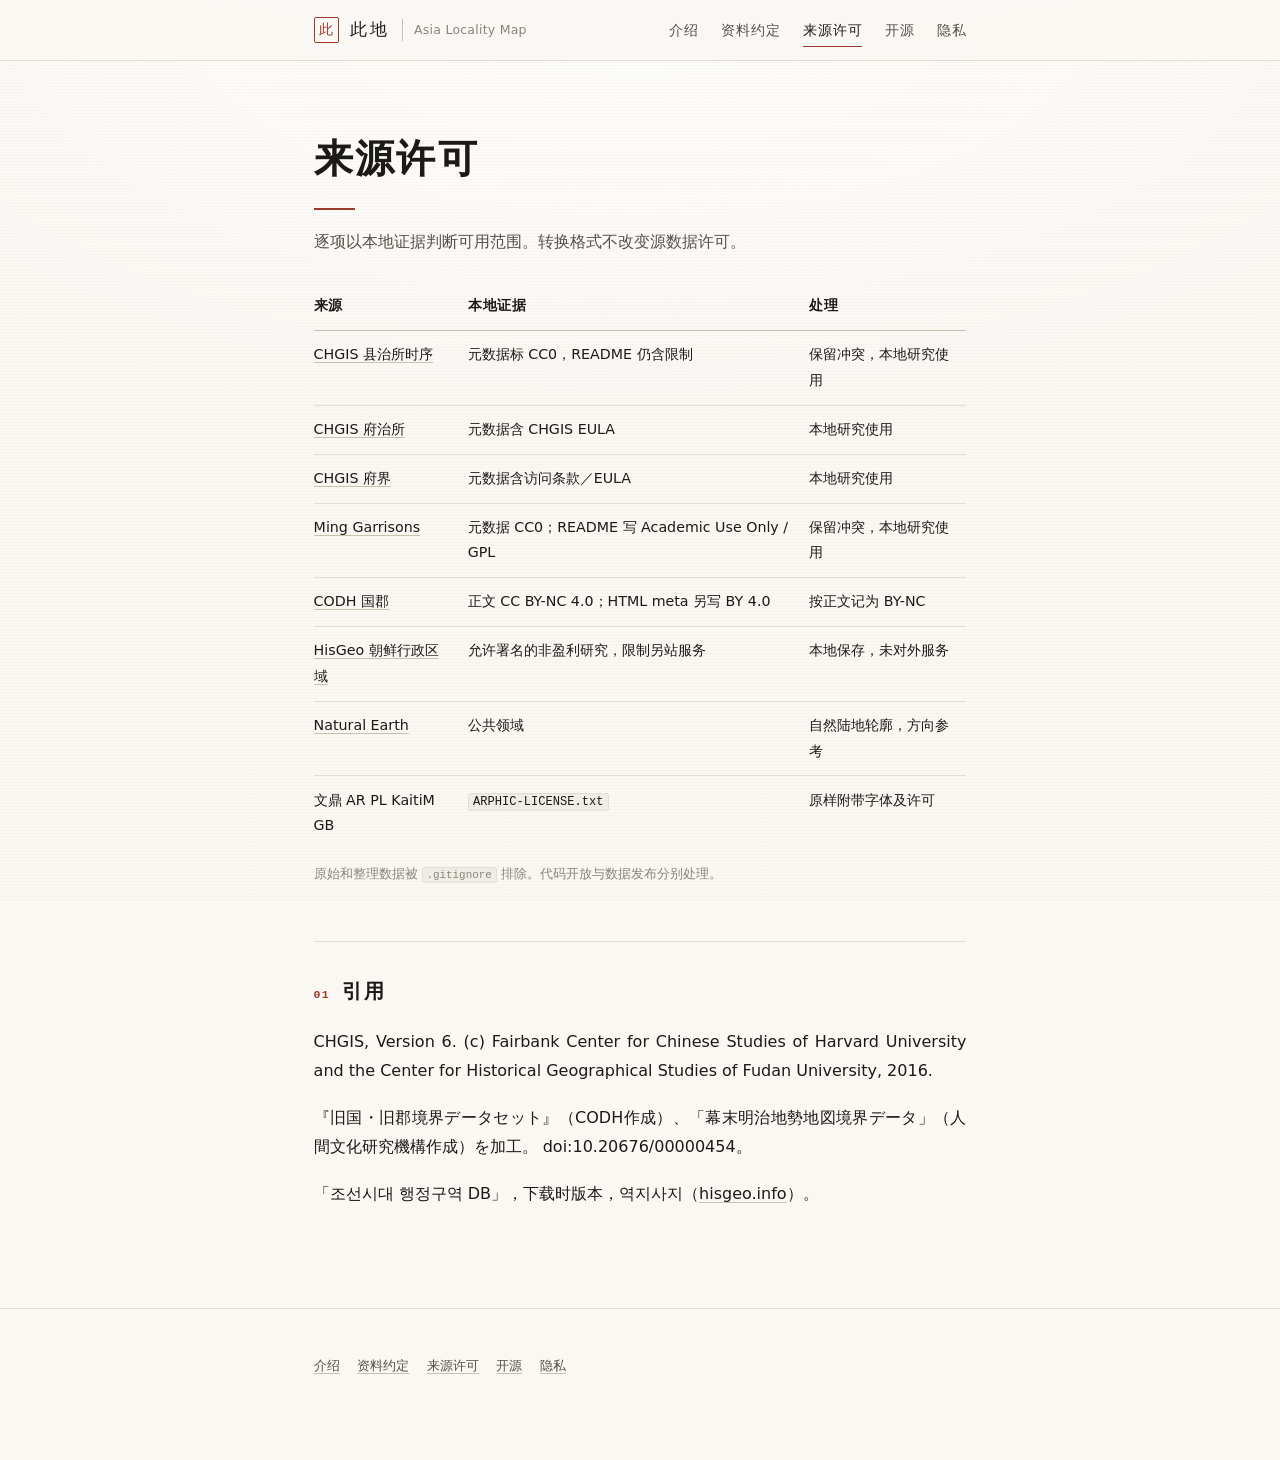
==== docs/data-rights.html @ b0e91c5f "Initial commit: Asia Locality Map Android app and documentation" ====
<!DOCTYPE html>
<html lang="zh-Hans">
<head>
<meta charset="utf-8">
<meta name="viewport" content="width=device-width, initial-scale=1">
<title>来源许可 — 此地 · Asia Locality Map</title>
<meta name="description" content="此地使用的历史地理数据逐项许可记录与引用格式。">
<link rel="stylesheet" href="assets/style.css">
</head>
<body>

<header class="site-header">
  <div class="wrap">
    <a class="brand" href="index.html">
      <span class="seal" aria-hidden="true">此</span>
      <span class="brand-text">此地</span>
      <span class="brand-sub">Asia Locality Map</span>
    </a>
    <nav class="site-nav">
      <a href="index.html">介绍</a>
      <a href="product.html">资料约定</a>
      <a href="data-rights.html" aria-current="page">来源许可</a>
      <a href="open-source.html">开源</a>
      <a href="privacy.html">隐私</a>
    </nav>
  </div>
</header>

<main>
  <div class="wrap">
    <h1>来源许可</h1>
    <p class="lede">逐项以本地证据判断可用范围。转换格式不改变源数据许可。</p>

    <div class="table-scroll">
      <table>
        <thead>
          <tr>
            <th>来源</th>
            <th>本地证据</th>
            <th>处理</th>
          </tr>
        </thead>
        <tbody>
          <tr>
            <td><a href="https://doi.org/10.7910/DVN/Q9VOF5">CHGIS 县治所时序</a></td>
            <td>元数据标 CC0，README 仍含限制</td>
            <td>保留冲突，本地研究使用</td>
          </tr>
          <tr>
            <td><a href="https://doi.org/10.7910/DVN/WW1PD6">CHGIS 府治所</a></td>
            <td>元数据含 CHGIS EULA</td>
            <td>本地研究使用</td>
          </tr>
          <tr>
            <td><a href="https://doi.org/10.7910/DVN/I0Q7SM">CHGIS 府界</a></td>
            <td>元数据含访问条款／EULA</td>
            <td>本地研究使用</td>
          </tr>
          <tr>
            <td><a href="https://doi.org/10.7910/DVN/5RUXK8">Ming Garrisons</a></td>
            <td>元数据 CC0；README 写 Academic Use Only / GPL</td>
            <td>保留冲突，本地研究使用</td>
          </tr>
          <tr>
            <td><a href="https://geoshape.ex.nii.ac.jp/kg/">CODH 国郡</a></td>
            <td>正文 CC BY-NC 4.0；HTML meta 另写 BY 4.0</td>
            <td>按正文记为 BY-NC</td>
          </tr>
          <tr>
            <td><a href="https://www.hisgeo.info/wiki/%EC%A1%BC%EC%84%A0_%ED%96%89%EC%A0%95%EA%B3%84%EC%9C%A0_DB">HisGeo 朝鲜行政区域</a></td>
            <td>允许署名的非盈利研究，限制另站服务</td>
            <td>本地保存，未对外服务</td>
          </tr>
          <tr>
            <td><a href="https://www.naturalearthdata.com/about/terms-of-use/">Natural Earth</a></td>
            <td>公共领域</td>
            <td>自然陆地轮廓，方向参考</td>
          </tr>
          <tr>
            <td>文鼎 AR PL KaitiM GB</td>
            <td><code>ARPHIC-LICENSE.txt</code></td>
            <td>原样附带字体及许可</td>
          </tr>
        </tbody>
        <caption>原始和整理数据被 <code>.gitignore</code> 排除。代码开放与数据发布分别处理。</caption>
      </table>
    </div>

    <h2><span class="idx">01</span>引用</h2>
    <p>
      CHGIS, Version 6. (c) Fairbank Center for Chinese Studies of Harvard University
      and the Center for Historical Geographical Studies of Fudan University, 2016.
    </p>
    <p>
      『旧国・旧郡境界データセット』（CODH作成）、「幕末明治地勢地図境界データ」（人間文化研究機構作成）を加工。
      doi:10.20676/00000454。
    </p>
    <p>「조선시대 행정구역 DB」，下载时版本，역지사지（<a href="https://www.hisgeo.info">hisgeo.info</a>）。</p>

  </div>
</main>

<footer class="site-footer">
  <div class="wrap">
    <nav>
      <a href="index.html">介绍</a>
      <a href="product.html">资料约定</a>
      <a href="data-rights.html">来源许可</a>
      <a href="open-source.html">开源</a>
      <a href="privacy.html">隐私</a>
    </nav>
  </div>
</footer>

</body>
</html>
---- docs/assets/style.css ----
/* 此地 · Asia Locality Map — 文档站点
   现代版式 + 古风气质：宣纸底、墨色字、宋体标题、朱砂细节点缀。
   不用插图与彩色块，留白与细线承担层级。 */

:root {
  /* 墨与纸 */
  --paper: #faf8f3;
  --paper-raised: #fffdf8;
  --ink: #1c1a17;
  --ink-soft: #55504a;
  --ink-faint: #8b8479;
  --line: #e4ded1;
  --line-strong: #c9c0ad;
  --cinnabar: #9a3b2c; /* 朱砂，仅作点睛 */
  --seal: #a03a2b;

  --measure: 44rem;
  --font-serif: "Songti SC", "Source Han Serif SC", "Noto Serif CJK SC",
    "STSong", "Times New Roman", Georgia, serif;
  --font-sans: "PingFang SC", "Hiragino Sans GB", "Noto Sans CJK SC",
    "Microsoft YaHei", system-ui, -apple-system, "Segoe UI", sans-serif;
  --font-mono: "SF Mono", "JetBrains Mono", Menlo, Consolas, monospace;
}

* {
  box-sizing: border-box;
}

html {
  scroll-behavior: smooth;
  scroll-padding-top: 5.5rem;
  -webkit-text-size-adjust: 100%;
}

body {
  margin: 0;
  background: var(--paper);
  color: var(--ink);
  font-family: var(--font-sans);
  font-size: 16px;
  line-height: 1.8;
  -webkit-font-smoothing: antialiased;
}

/* 极淡的纸纹：两层重复渐变，不用图片 */
body::before {
  content: "";
  position: fixed;
  inset: 0;
  z-index: -1;
  pointer-events: none;
  background-image: repeating-linear-gradient(
      0deg,
      rgba(120, 110, 92, 0.028) 0 1px,
      transparent 1px 3px
    ),
    radial-gradient(
      120% 80% at 50% 0%,
      rgba(255, 255, 255, 0.75),
      transparent 60%
    );
}

.wrap {
  max-width: var(--measure);
  margin: 0 auto;
  padding: 0 1.6rem;
}

/* ---------- 页头 ---------- */

.site-header {
  position: sticky;
  top: 0;
  z-index: 20;
  background: rgba(250, 248, 243, 0.9);
  backdrop-filter: saturate(140%) blur(10px);
  border-bottom: 1px solid var(--line);
}

.site-header .wrap {
  display: flex;
  align-items: center;
  justify-content: space-between;
  gap: 1.5rem;
  min-height: 3.75rem;
}

.brand {
  display: flex;
  align-items: center;
  gap: 0.7rem;
  text-decoration: none;
  color: var(--ink);
}

/* 印章：细边方框，模拟钤印 */
.seal {
  display: inline-grid;
  place-items: center;
  width: 1.6rem;
  height: 1.6rem;
  border: 1px solid var(--seal);
  border-radius: 2px;
  color: var(--seal);
  font-family: var(--font-serif);
  font-size: 0.85rem;
  line-height: 1;
  padding-bottom: 0.05em;
  flex: none;
}

.brand-text {
  font-family: var(--font-serif);
  font-size: 1.05rem;
  letter-spacing: 0.14em;
  white-space: nowrap;
}

.brand-sub {
  font-family: var(--font-sans);
  font-size: 0.78rem;
  letter-spacing: 0.02em;
  color: var(--ink-faint);
  white-space: nowrap;
  padding-left: 0.7rem;
  margin-left: 0.1rem;
  border-left: 1px solid var(--line-strong);
}

.site-nav {
  display: flex;
  gap: 1.4rem;
  font-size: 0.85rem;
}

.site-nav a {
  position: relative;
  color: var(--ink-soft);
  text-decoration: none;
  letter-spacing: 0.06em;
  padding: 0.2rem 0;
}

.site-nav a::after {
  content: "";
  position: absolute;
  left: 0;
  right: 0;
  bottom: -0.1rem;
  height: 1px;
  background: var(--cinnabar);
  transform: scaleX(0);
  transform-origin: left;
  transition: transform 0.22s ease;
}

.site-nav a:hover {
  color: var(--ink);
}

.site-nav a:hover::after,
.site-nav a[aria-current="page"]::after {
  transform: scaleX(1);
}

.site-nav a[aria-current="page"] {
  color: var(--ink);
}

@media (max-width: 700px) {
  .brand-sub {
    display: none;
  }
  .site-nav {
    gap: 0.95rem;
    font-size: 0.8rem;
  }
  .site-header .wrap {
    min-height: 3.25rem;
  }
}

/* ---------- 主体 ---------- */

main {
  padding: 4.5rem 0 5rem;
}

h1 {
  font-family: var(--font-serif);
  font-size: clamp(1.85rem, 5.5vw, 2.45rem);
  font-weight: 600;
  line-height: 1.35;
  letter-spacing: 0.06em;
  margin: 0 0 1rem;
}

/* 标题下的短朱砂横线，古谱中的"鱼尾"意象 */
h1::after {
  content: "";
  display: block;
  width: 2.6rem;
  height: 2px;
  margin-top: 1.4rem;
  background: var(--cinnabar);
}

h2 {
  font-family: var(--font-serif);
  font-size: 1.24rem;
  font-weight: 600;
  letter-spacing: 0.1em;
  margin: 3.5rem 0 1.2rem;
  padding-top: 2rem;
  border-top: 1px solid var(--line);
  display: flex;
  align-items: baseline;
  gap: 0.75rem;
}

/* 章节序号：小字朱砂 */
h2 .idx {
  font-family: var(--font-mono);
  font-size: 0.72rem;
  letter-spacing: 0.1em;
  color: var(--cinnabar);
  flex: none;
}

h3 {
  font-family: var(--font-serif);
  font-size: 1.02rem;
  font-weight: 600;
  letter-spacing: 0.08em;
  margin: 2rem 0 0.8rem;
}

/* 引首：首页大标题下的说明 */
.lede {
  font-size: 1.02rem;
  line-height: 1.95;
  color: var(--ink-soft);
  margin-bottom: 1.5rem;
}

p {
  margin: 0 0 1.15rem;
  text-align: justify;
}

ul,
ol {
  margin: 0 0 1.3rem;
  padding-left: 1.35rem;
}

li {
  margin-bottom: 0.6rem;
  text-align: justify;
}

li::marker {
  color: var(--ink-faint);
}

a {
  color: var(--ink);
  text-decoration-color: var(--line-strong);
  text-underline-offset: 3px;
}

a:hover {
  text-decoration-color: var(--cinnabar);
}

code {
  font-family: var(--font-mono);
  font-size: 0.85em;
  background: rgba(120, 110, 92, 0.07);
  border: 1px solid var(--line);
  border-radius: 3px;
  padding: 0.08em 0.35em;
}

pre {
  font-family: var(--font-mono);
  font-size: 0.81rem;
  line-height: 1.75;
  background: var(--paper-raised);
  border: 1px solid var(--line);
  border-radius: 4px;
  padding: 1.1rem 1.2rem;
  overflow-x: auto;
  margin: 0 0 1.5rem;
}

pre code {
  background: none;
  border: 0;
  padding: 0;
  font-size: inherit;
}

/* ---------- 表格 ---------- */

.table-scroll {
  overflow-x: auto;
  margin-bottom: 1.7rem;
}

table {
  width: 100%;
  border-collapse: collapse;
  font-size: 0.89rem;
}

th,
td {
  text-align: left;
  padding: 0.7rem 0.95rem 0.7rem 0;
  border-bottom: 1px solid var(--line);
  vertical-align: top;
}

th {
  font-family: var(--font-serif);
  font-weight: 600;
  letter-spacing: 0.06em;
  border-bottom: 1px solid var(--line-strong);
  white-space: nowrap;
}

td.num,
th.num {
  text-align: right;
  font-variant-numeric: tabular-nums;
  white-space: nowrap;
  padding-right: 0;
}

tbody tr:last-child td {
  border-bottom: 0;
}

caption {
  caption-side: bottom;
  text-align: left;
  font-size: 0.8rem;
  color: var(--ink-faint);
  line-height: 1.7;
  padding-top: 0.8rem;
}

/* ---------- 截图 ---------- */

figure {
  margin: 0 0 1.9rem;
}

figure img {
  display: block;
  width: 100%;
  height: auto;
  border: 1px solid var(--line);
  border-radius: 3px;
  background: #fff;
}

figcaption {
  font-size: 0.82rem;
  color: var(--ink-faint);
  line-height: 1.7;
  padding-top: 0.65rem;
}

.shot-group {
  display: grid;
  grid-template-columns: repeat(auto-fit, minmax(9.5rem, 1fr));
  gap: 1.9rem;
  margin-bottom: 2.5rem;
}

.shot-group figure {
  margin: 0;
}

.phone-shot img {
  max-width: 15rem;
  margin: 0 auto;
}

/* 手机与平板并置，体现自适应对照 */
.device-pair {
  display: grid;
  grid-template-columns: minmax(0, 8.5rem) minmax(0, 1fr);
  gap: 1.75rem;
  align-items: start;
  margin-bottom: 2.25rem;
  padding-bottom: 2.25rem;
  border-bottom: 1px solid var(--line);
}

.device-pair:last-of-type {
  border-bottom: 0;
}

.device-pair figure {
  margin: 0;
}

.device-pair .phone-shot img {
  max-width: 8.5rem;
}

.device-tag {
  display: block;
  font-family: var(--font-serif);
  font-size: 0.8rem;
  letter-spacing: 0.1em;
  color: var(--ink-soft);
  padding-bottom: 0.5rem;
}

@media (max-width: 560px) {
  .device-pair {
    grid-template-columns: 1fr;
    gap: 1.5rem;
  }
  .device-pair .phone-shot img {
    max-width: 11rem;
  }
}

/* 提示框：左侧朱砂短线 */
.note {
  position: relative;
  font-size: 0.89rem;
  line-height: 1.8;
  color: var(--ink-soft);
  background: var(--paper-raised);
  border: 1px solid var(--line);
  border-left: 2px solid var(--cinnabar);
  border-radius: 3px;
  padding: 1rem 1.2rem;
  margin-bottom: 1.7rem;
}

.note p:last-child {
  margin-bottom: 0;
}

/* 竖排引首，首页用一次 */
.vertical-mark {
  writing-mode: vertical-rl;
  font-family: var(--font-serif);
  font-size: 0.82rem;
  letter-spacing: 0.35em;
  color: var(--ink-faint);
  border-left: 1px solid var(--line);
  padding-left: 0.75rem;
  margin: 0 0 2.5rem auto;
  height: 8.5rem;
}

/* ---------- 页脚 ---------- */

.site-footer {
  border-top: 1px solid var(--line);
  padding: 2.75rem 0 4rem;
  font-size: 0.84rem;
  line-height: 1.9;
  color: var(--ink-faint);
}

.site-footer p {
  margin-bottom: 0.7rem;
  text-align: left;
}

.site-footer nav {
  display: flex;
  flex-wrap: wrap;
  gap: 0.4rem 1.1rem;
  margin-bottom: 1.1rem;
}

.site-footer a {
  color: var(--ink-soft);
}

@media print {
  .site-header,
  .site-footer,
  .vertical-mark {
    display: none;
  }
  body {
    background: #fff;
  }
  body::before {
    display: none;
  }
  main {
    padding: 0;
  }
}
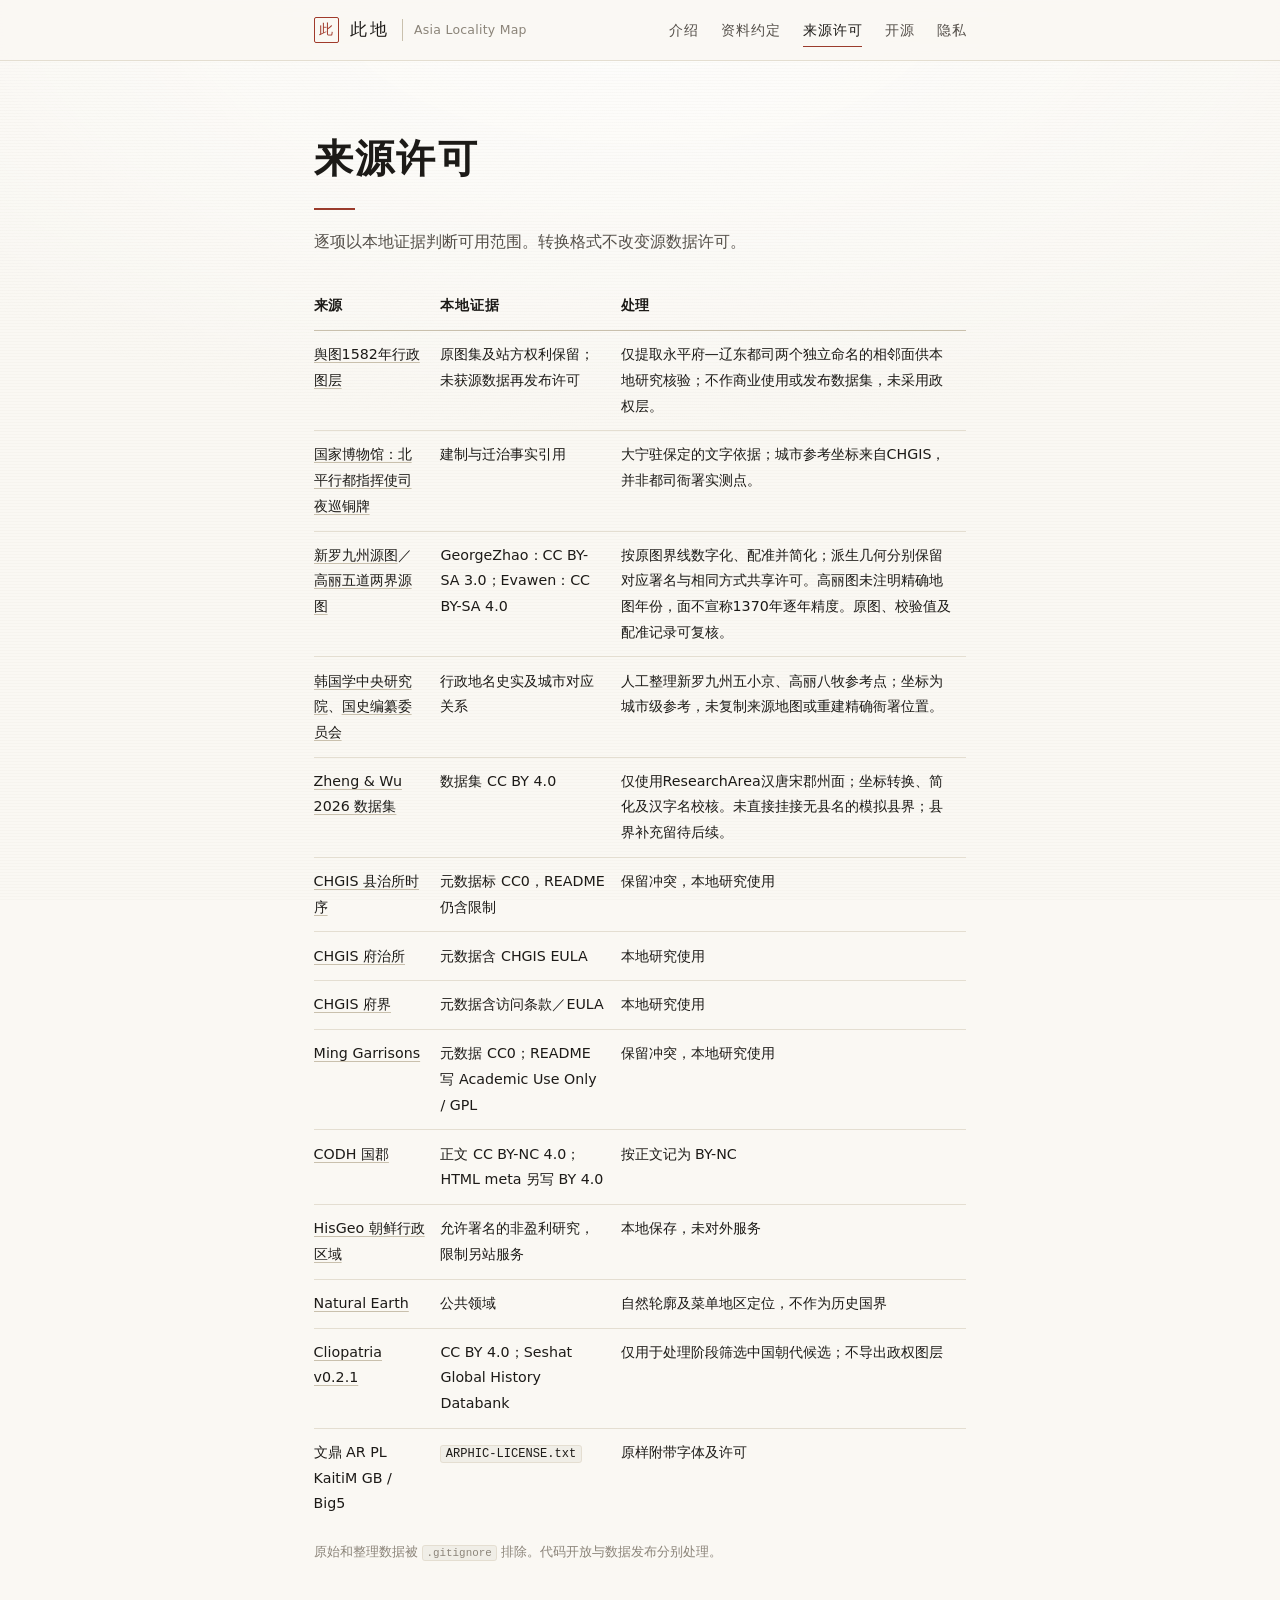
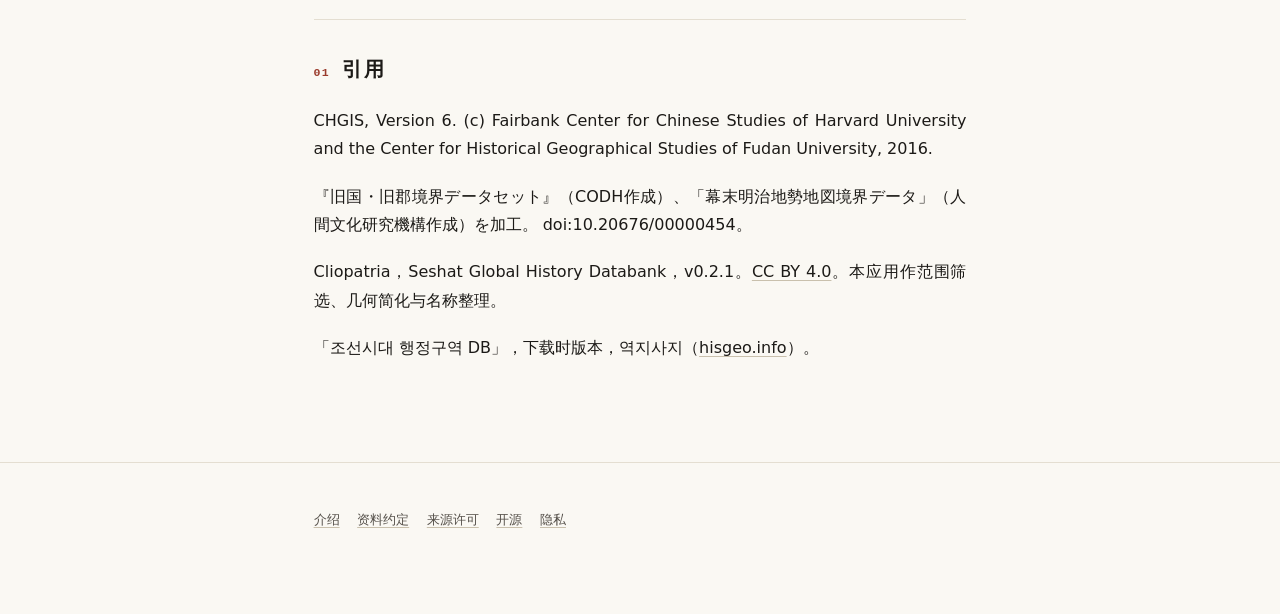
==== commit 834ad70b: "Add boundary layer, historical periods timeline and cleanups Boundary network rendering, period time" ====
--- a/docs/data-rights.html
+++ b/docs/data-rights.html
@@ -41,6 +41,11 @@
           </tr>
         </thead>
         <tbody>
+          <tr><td><a href="https://geojsoncn.com/cn-historical-atlas/#f=ming">舆图1582年行政图层</a></td><td>原图集及站方权利保留；未获源数据再发布许可</td><td>仅提取永平府—辽东都司两个独立命名的相邻面供本地研究核验；不作商业使用或发布数据集，未采用政权层。</td></tr>
+          <tr><td><a href="https://www.chnmuseum.cn/zp/zpml/csp/202008/t20200826_247448.shtml">国家博物馆：北平行都指挥使司夜巡铜牌</a></td><td>建制与迁治事实引用</td><td>大宁驻保定的文字依据；城市参考坐标来自CHGIS，并非都司衙署实测点。</td></tr>
+          <tr><td><a href="https://commons.wikimedia.org/wiki/File:统一新罗图(Unified_Silla).jpg">新罗九州源图</a>／<a href="https://commons.wikimedia.org/wiki/File:高丽五道两界图.jpg">高丽五道两界源图</a></td><td>GeorgeZhao：CC BY-SA 3.0；Evawen：CC BY-SA 4.0</td><td>按原图界线数字化、配准并简化；派生几何分别保留对应署名与相同方式共享许可。高丽图未注明精确地图年份，面不宣称1370年逐年精度。原图、校验值及配准记录可复核。</td></tr>
+          <tr><td><a href="https://encykorea.aks.ac.kr/Article/E0006042">韩国学中央研究院</a>、<a href="https://contents.history.go.kr/front/ta/webBook.do?levelId=ta_p51_0030_0020_0020_0010">国史编纂委员会</a></td><td>行政地名史实及城市对应关系</td><td>人工整理新罗九州五小京、高丽八牧参考点；坐标为城市级参考，未复制来源地图或重建精确衙署位置。</td></tr>
+          <tr><td><a href="https://doi.org/10.6084/m9.figshare.30518417">Zheng &amp; Wu 2026 数据集</a></td><td>数据集 CC BY 4.0</td><td>仅使用ResearchArea汉唐宋郡州面；坐标转换、简化及汉字名校核。未直接挂接无县名的模拟县界；县界补充留待后续。</td></tr>
           <tr>
             <td><a href="https://doi.org/10.7910/DVN/Q9VOF5">CHGIS 县治所时序</a></td>
             <td>元数据标 CC0，README 仍含限制</td>
@@ -74,10 +79,15 @@
           <tr>
             <td><a href="https://www.naturalearthdata.com/about/terms-of-use/">Natural Earth</a></td>
             <td>公共领域</td>
-            <td>自然陆地轮廓，方向参考</td>
+            <td>自然轮廓及菜单地区定位，不作为历史国界</td>
           </tr>
           <tr>
-            <td>文鼎 AR PL KaitiM GB</td>
+            <td><a href="https://github.com/Seshat-Global-History-Databank/cliopatria/tree/v0.2.1">Cliopatria v0.2.1</a></td>
+            <td>CC BY 4.0；Seshat Global History Databank</td>
+            <td>仅用于处理阶段筛选中国朝代候选；不导出政权图层</td>
+          </tr>
+          <tr>
+            <td>文鼎 AR PL KaitiM GB / Big5</td>
             <td><code>ARPHIC-LICENSE.txt</code></td>
             <td>原样附带字体及许可</td>
           </tr>
@@ -95,6 +105,7 @@
       『旧国・旧郡境界データセット』（CODH作成）、「幕末明治地勢地図境界データ」（人間文化研究機構作成）を加工。
       doi:10.20676/00000454。
     </p>
+    <p>Cliopatria，Seshat Global History Databank，v0.2.1。<a href="https://creativecommons.org/licenses/by/4.0/">CC BY 4.0</a>。本应用作范围筛选、几何简化与名称整理。</p>
     <p>「조선시대 행정구역 DB」，下载时版本，역지사지（<a href="https://www.hisgeo.info">hisgeo.info</a>）。</p>
 
   </div>
